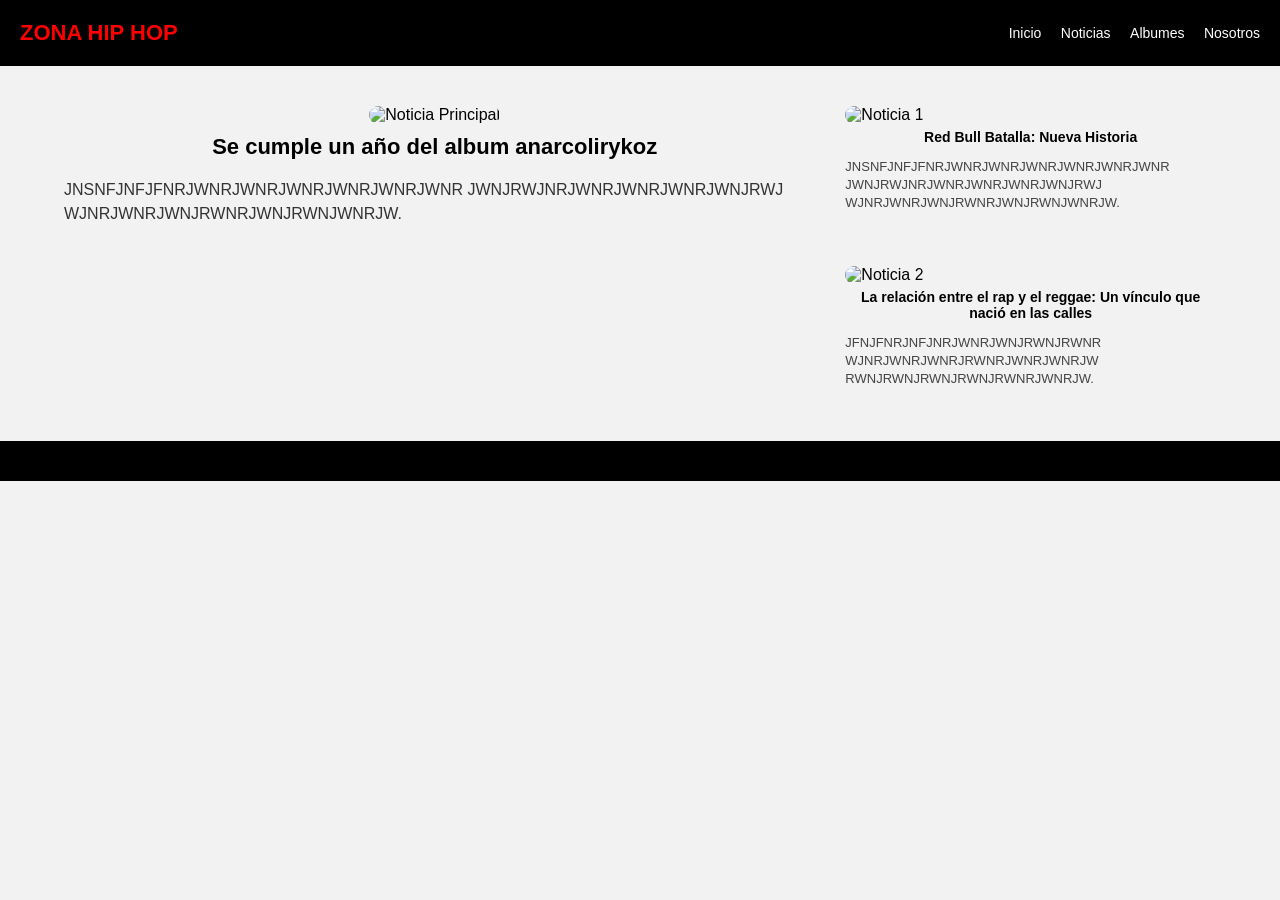
==== noticias.html @ 7441577b "first commit" ====
<!DOCTYPE html>
<html lang="es">
<head>
    <meta charset="UTF-8">
    <meta name="viewport" content="width=device-width, initial-scale=1.0">
    <title>Zona Hip Hop - Noticias</title>
    <link rel="stylesheet" href="style.css">
</head>
<body>

<header>
    <h1>ZONA HIP HOP</h1>
    <nav>
        <a href="index.html">Inicio</a>
        <a href="noticias.html">Noticias</a>
        <a href="albums.html">Albumes</a>
        <a href="sobre.html">Nosotros</a>
    </nav>
</header>

<section class="news-container">

    <!-- NOTICIA PRINCIPAL -->
    <div class="news-main">
        <img src="https://i.scdn.co/image/ab67616d0000b27319babd09d2889de4efe371dd" alt="Noticia Principal">
        <h2>Se cumple un año del album anarcolirykoz</h2>
        <p>
              JNSNFJNFJFNRJWNRJWNRJWNRJWNRJWNRJWNR  
                JWNJRWJNRJWNRJWNRJWNRJWNJRWJ  
                WJNRJWNRJWNJRWNRJWNJRWNJWNRJW.
        </p>
    </div>

    <!-- NOTICIAS SECUNDARIAS -->
    <div class="news-side">

        <div class="news-item">
            <img src="https://encrypted-tbn0.gstatic.com/images?q=tbn:ANd9GcRU3U0TZRr5-onscqONdw1VQ5hcPkYb0WIAcA&s" alt="Noticia 1">
            <h3>Red Bull Batalla: Nueva Historia</h3>
            <p>
                JNSNFJNFJFNRJWNRJWNRJWNRJWNRJWNRJWNR  
                JWNJRWJNRJWNRJWNRJWNRJWNJRWJ  
                WJNRJWNRJWNJRWNRJWNJRWNJWNRJW.
            </p>
        </div>

        <div class="news-item">
            <img src="https://encrypted-tbn0.gstatic.com/images?q=tbn:ANd9GcRwve1Su8_1qCquln96l8Reh25e2eq-oNvW5DIrTZUi8UAxAx9v0Wun86GPPpjyXZAOiak&usqp=CAU" alt="Noticia 2">
            <h3>La relación entre el rap y el reggae: Un vínculo que nació en las calles</h3>
            <p>
                JFNJFNRJNFJNRJWNRJWNJRWNJRWNR  
                WJNRJWNRJWNRJRWNRJWNRJWNRJW  
                RWNJRWNJRWNJRWNJRWNRJWNRJW.
            </p>
        </div>

    </div>

</section>

<footer class="footer">
    <div class="icons">
        <i class="fa fa-facebook"></i>
        <i class="fa fa-instagram"></i>
        <i class="fa fa-youtube"></i>
        <i class="fa fa-twitter"></i>
    </div>
</footer>

</body>
</html>
---- style.css ----
/* ================================
   ESTILOS GENERALES
================================ */
body {
    margin: 0;
    padding: 0;
    font-family: Arial, Helvetica, sans-serif;
    background: #f2f2f2;
}

/* ================================
   HEADER
================================ */
header {
    background: #000;
    color: #fff;
    padding: 20px;
    display: flex;
    justify-content: space-between;
    align-items: center;
}

header h1 {
    color: red;
    margin: 0;
    font-size: 22px;
}

nav a {
    color: #fff;
    margin-left: 15px;
    text-decoration: none;
    font-size: 14px;
}

nav a:hover {
    color: red;
}

/* ================================
   CARRUSEL
================================ */
.carousel-container {
    width: 100%;
    max-width: 1200px;
    margin: 30px auto;
    position: relative;
    overflow: hidden;
    border-radius: 12px;
}

.carousel {
    display: flex;
    width: 100%;
    transition: transform 0.6s ease-in-out;
}

.slide {
    min-width: 100%;
    display: none;
}

.slide.active {
    display: block;
}

.slide img {
    width: 100%;
    height: 430px;
    object-fit: cover;
    border-radius: 12px;
}

/* Botones del carrusel */
.prev,
.next {
    position: absolute;
    top: 50%;
    transform: translateY(-50%);
    background: rgba(0,0,0,0.5);
    border: none;
    color: white;
    padding: 12px 18px;
    font-size: 22px;
    cursor: pointer;
    border-radius: 5px;
}

.prev:hover,
.next:hover {
    background: rgba(255,0,0,0.8);
}

.prev {
    left: 15px;
}

.next {
    right: 15px;
}

/* ================================
   BOTONERA INICIO
================================ */
.contenido {
    text-align: center;
    padding: 20px;
}

.botonera {
    margin-top: 25px;
    display: flex;
    justify-content: center;
    gap: 20px;
}

.botonera button {
    padding: 12px 22px;
    background: red;
    color: white;
    border: none;
    cursor: pointer;
    font-size: 17px;
    border-radius: 5px;
}

.botonera button:hover {
    opacity: 0.8;
}

/* ================================
   GRID DE ÁLBUMES
================================ */
.grid-albums {
    display: grid;
    grid-template-columns: repeat(3, 1fr);
    gap: 40px;
    width: 90%;
    margin: 40px auto;
}

.album {
    background: white;
    padding: 10px;
    border-radius: 10px;
    text-align: center;
}

.album img {
    width: 100%;
    height: 330px;
    object-fit: cover;
    border-radius: 10px;
}

.album button {
    width: 100%;
    background: red;
    color: white;
    padding: 10px;
    border: none;
    cursor: pointer;
    margin-top: 10px;
    font-size: 16px;
    border-radius: 5px;
}

.album button:hover {
    opacity: 0.8;
}

/* ================================
   LOGIN & REGISTRO
================================ */
.form-box {
    width: 380px;
    margin: 80px auto;
    padding: 30px;
    background: white;
    text-align: center;
    border-radius: 10px;
}

.form-box input {
    width: 80%;
    padding: 10px;
    margin: 10px 0;
    border-radius: 5px;
    border: 1px solid #ccc;
}

.form-box button {
    width: 85%;
    padding: 10px;
    background: red;
    color: white;
    border: none;
    margin-top: 10px;
    cursor: pointer;
    border-radius: 5px;
}

/* ================================
   NOTICIAS (DISEÑO MAQUETA)
================================ */
.news-container {
    display: grid;
    grid-template-columns: 2fr 1fr;
    gap: 40px;
    width: 90%;
    margin: 40px auto;
}

/* Noticia principal */
.news-main {
    text-align: center;
}

.news-main img {
    width: 100%;
    border-radius: 10px;
}

.news-main h2 {
    font-size: 22px;
    margin-top: 10px;
    color: #000;
}

.news-main p {
    text-align: left;
    margin-top: 10px;
    line-height: 1.5;
    color: #333;
}

/* Noticias secundarias */
.news-side {
    display: flex;
    flex-direction: column;
    gap: 40px;
}

.news-item img {
    width: 100%;
    height: 160px;
    object-fit: cover;
    border-radius: 10px;
}

.news-item h3 {
    font-size: 14px;
    margin: 5px 0;
    text-align: center;
}

.news-item p {
    font-size: 13px;
    line-height: 1.4;
    text-align: left;
    color: #444;
}

/* ================================
   SOBRE NOSOTROS
================================ */
.sobre-container {
    width: 85%;
    margin: 50px auto;
    background: #fff;
    padding: 30px;
    border-radius: 10px;
    border-left: 6px solid red;
    box-shadow: 0px 0px 10px rgba(0,0,0,0.2);
}

.sobre-container h2 {
    font-size: 26px;
    color: red;
    margin-bottom: 20px;
    text-transform: uppercase;
    text-align: center;
    letter-spacing: 2px;
}

.sobre-container p {
    color: #333;
    line-height: 1.7;
    margin-bottom: 15px;
    font-size: 17px;
}

.lista-hiphop {
    margin-left: 25px;
    margin-bottom: 20px;
}

.lista-hiphop li {
    margin-bottom: 8px;
    font-size: 16px;
    color: #444;
}

.firma {
    text-align: center;
    margin-top: 25px;
    font-weight: bold;
    font-size: 18px;
    color: red;
}

/* ================================
   FOOTER
================================ */
.footer {
    background: #000;
    padding: 20px;
    text-align: center;
    color: white;
}

/* ================================
   RESPONSIVE
================================ */
@media (max-width: 900px) {
    .grid-albums {
        grid-template-columns: 1fr 1fr;
    }

    .news-container {
        grid-template-columns: 1fr;
    }

    .carousel-container img {
        height: 300px;
    }
}

@media (max-width: 600px) {
    .grid-albums {
        grid-template-columns: 1fr;
    }

    .carousel-container img {
        height: 250px;
    }
}
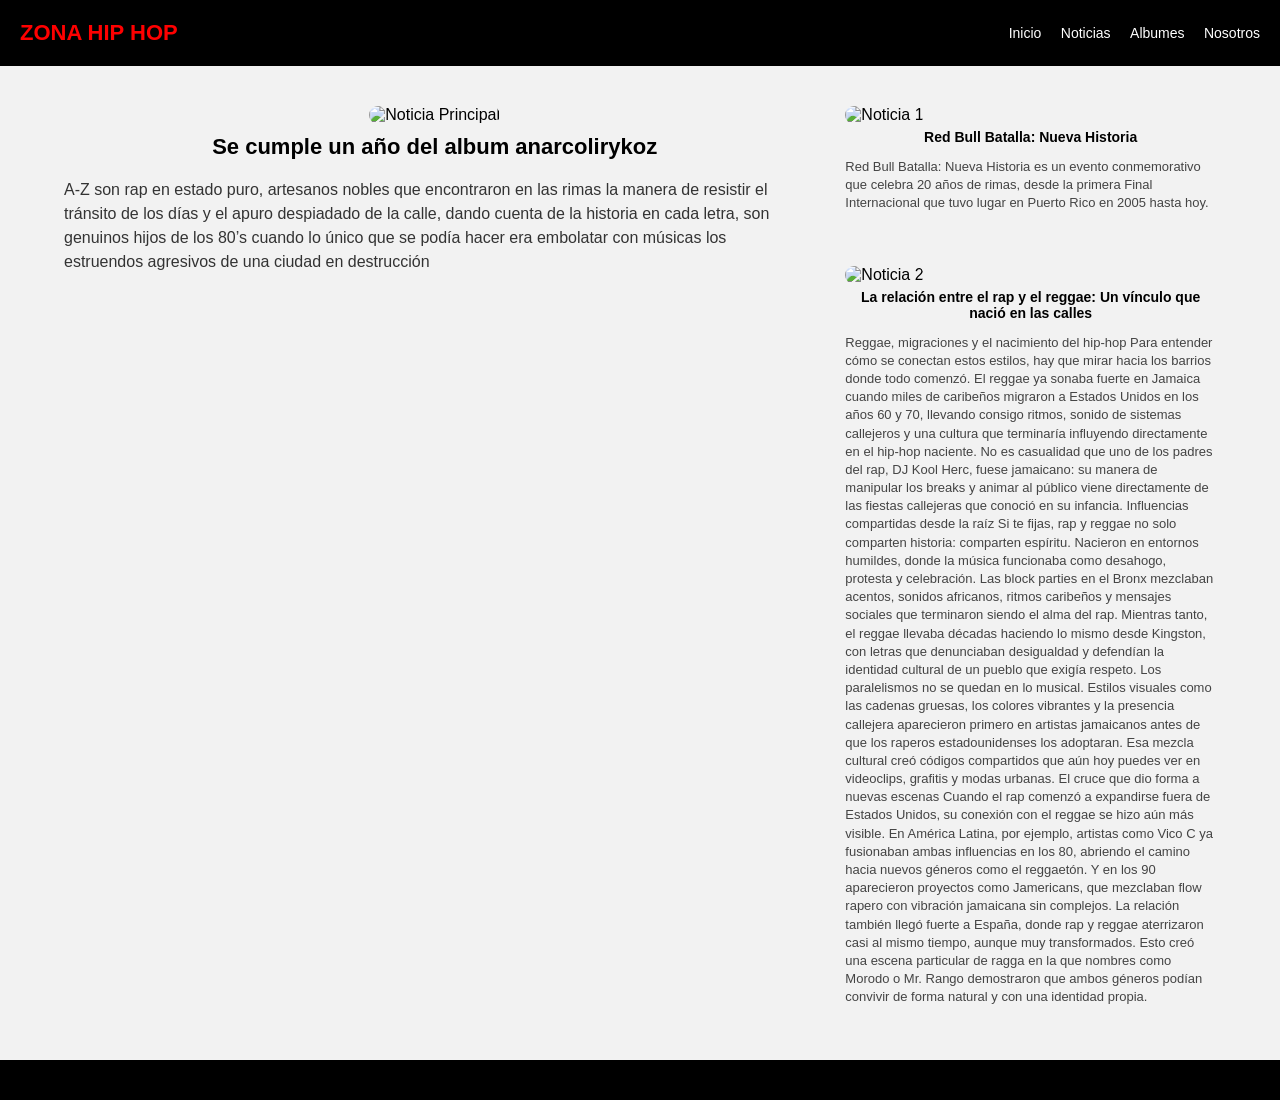
==== commit 327c96d8: "segundo commit" ====
--- a/noticias.html
+++ b/noticias.html
@@ -25,9 +25,7 @@
         <img src="https://i.scdn.co/image/ab67616d0000b27319babd09d2889de4efe371dd" alt="Noticia Principal">
         <h2>Se cumple un año del album anarcolirykoz</h2>
         <p>
-              JNSNFJNFJFNRJWNRJWNRJWNRJWNRJWNRJWNR  
-                JWNJRWJNRJWNRJWNRJWNRJWNJRWJ  
-                WJNRJWNRJWNJRWNRJWNJRWNJWNRJW.
+             A-Z son rap en estado puro, artesanos nobles que encontraron en las rimas la manera de resistir el tránsito de los días y el apuro despiadado de la calle, dando cuenta de la historia en cada letra, son genuinos hijos de los 80’s cuando lo único que se podía hacer era embolatar con músicas los estruendos agresivos de una ciudad en destrucción
         </p>
     </div>
 
@@ -38,9 +36,7 @@
             <img src="https://encrypted-tbn0.gstatic.com/images?q=tbn:ANd9GcRU3U0TZRr5-onscqONdw1VQ5hcPkYb0WIAcA&s" alt="Noticia 1">
             <h3>Red Bull Batalla: Nueva Historia</h3>
             <p>
-                JNSNFJNFJFNRJWNRJWNRJWNRJWNRJWNRJWNR  
-                JWNJRWJNRJWNRJWNRJWNRJWNJRWJ  
-                WJNRJWNRJWNJRWNRJWNJRWNJWNRJW.
+                Red Bull Batalla: Nueva Historia es un evento conmemorativo que celebra 20 años de rimas, desde la primera Final Internacional que tuvo lugar en Puerto Rico en 2005 hasta hoy.
             </p>
         </div>
 
@@ -48,9 +44,23 @@
             <img src="https://encrypted-tbn0.gstatic.com/images?q=tbn:ANd9GcRwve1Su8_1qCquln96l8Reh25e2eq-oNvW5DIrTZUi8UAxAx9v0Wun86GPPpjyXZAOiak&usqp=CAU" alt="Noticia 2">
             <h3>La relación entre el rap y el reggae: Un vínculo que nació en las calles</h3>
             <p>
-                JFNJFNRJNFJNRJWNRJWNJRWNJRWNR  
-                WJNRJWNRJWNRJRWNRJWNRJWNRJW  
-                RWNJRWNJRWNJRWNJRWNRJWNRJW.
+                Reggae, migraciones y el nacimiento del hip-hop
+Para entender cómo se conectan estos estilos, hay que mirar hacia los barrios donde todo comenzó. El reggae ya sonaba fuerte en Jamaica cuando miles de caribeños migraron a Estados Unidos en los años 60 y 70, llevando consigo ritmos, sonido de sistemas callejeros y una cultura que terminaría influyendo directamente en el hip-hop naciente. No es casualidad que uno de los padres del rap, DJ Kool Herc, fuese jamaicano: su manera de manipular los breaks y animar al público viene directamente de las fiestas callejeras que conoció en su infancia.
+
+Influencias compartidas desde la raíz
+Si te fijas, rap y reggae no solo comparten historia: comparten espíritu. Nacieron en entornos humildes, donde la música funcionaba como desahogo, protesta y celebración. Las block parties en el Bronx mezclaban acentos, sonidos africanos, ritmos caribeños y mensajes sociales que terminaron siendo el alma del rap.
+
+Mientras tanto, el reggae llevaba décadas haciendo lo mismo desde Kingston, con letras que denunciaban desigualdad y defendían la identidad cultural de un pueblo que exigía respeto.
+
+Los paralelismos no se quedan en lo musical. Estilos visuales como las cadenas gruesas, los colores vibrantes y la presencia callejera aparecieron primero en artistas jamaicanos antes de que los raperos estadounidenses los adoptaran. Esa mezcla cultural creó códigos compartidos que aún hoy puedes ver en videoclips, grafitis y modas urbanas.
+
+El cruce que dio forma a nuevas escenas
+Cuando el rap comenzó a expandirse fuera de Estados Unidos, su conexión con el reggae se hizo aún más visible. En América Latina, por ejemplo, artistas como Vico C ya fusionaban ambas influencias en los 80, abriendo el camino hacia nuevos géneros como el reggaetón.
+Y en los 90 aparecieron proyectos como Jamericans, que mezclaban flow rapero con vibración jamaicana sin complejos.
+
+La relación también llegó fuerte a España, donde rap y reggae aterrizaron casi al mismo tiempo, aunque muy transformados. Esto creó una escena particular de ragga en la que nombres como Morodo o Mr. Rango demostraron que ambos géneros podían convivir de forma natural y con una identidad propia.
+
+
             </p>
         </div>
 
